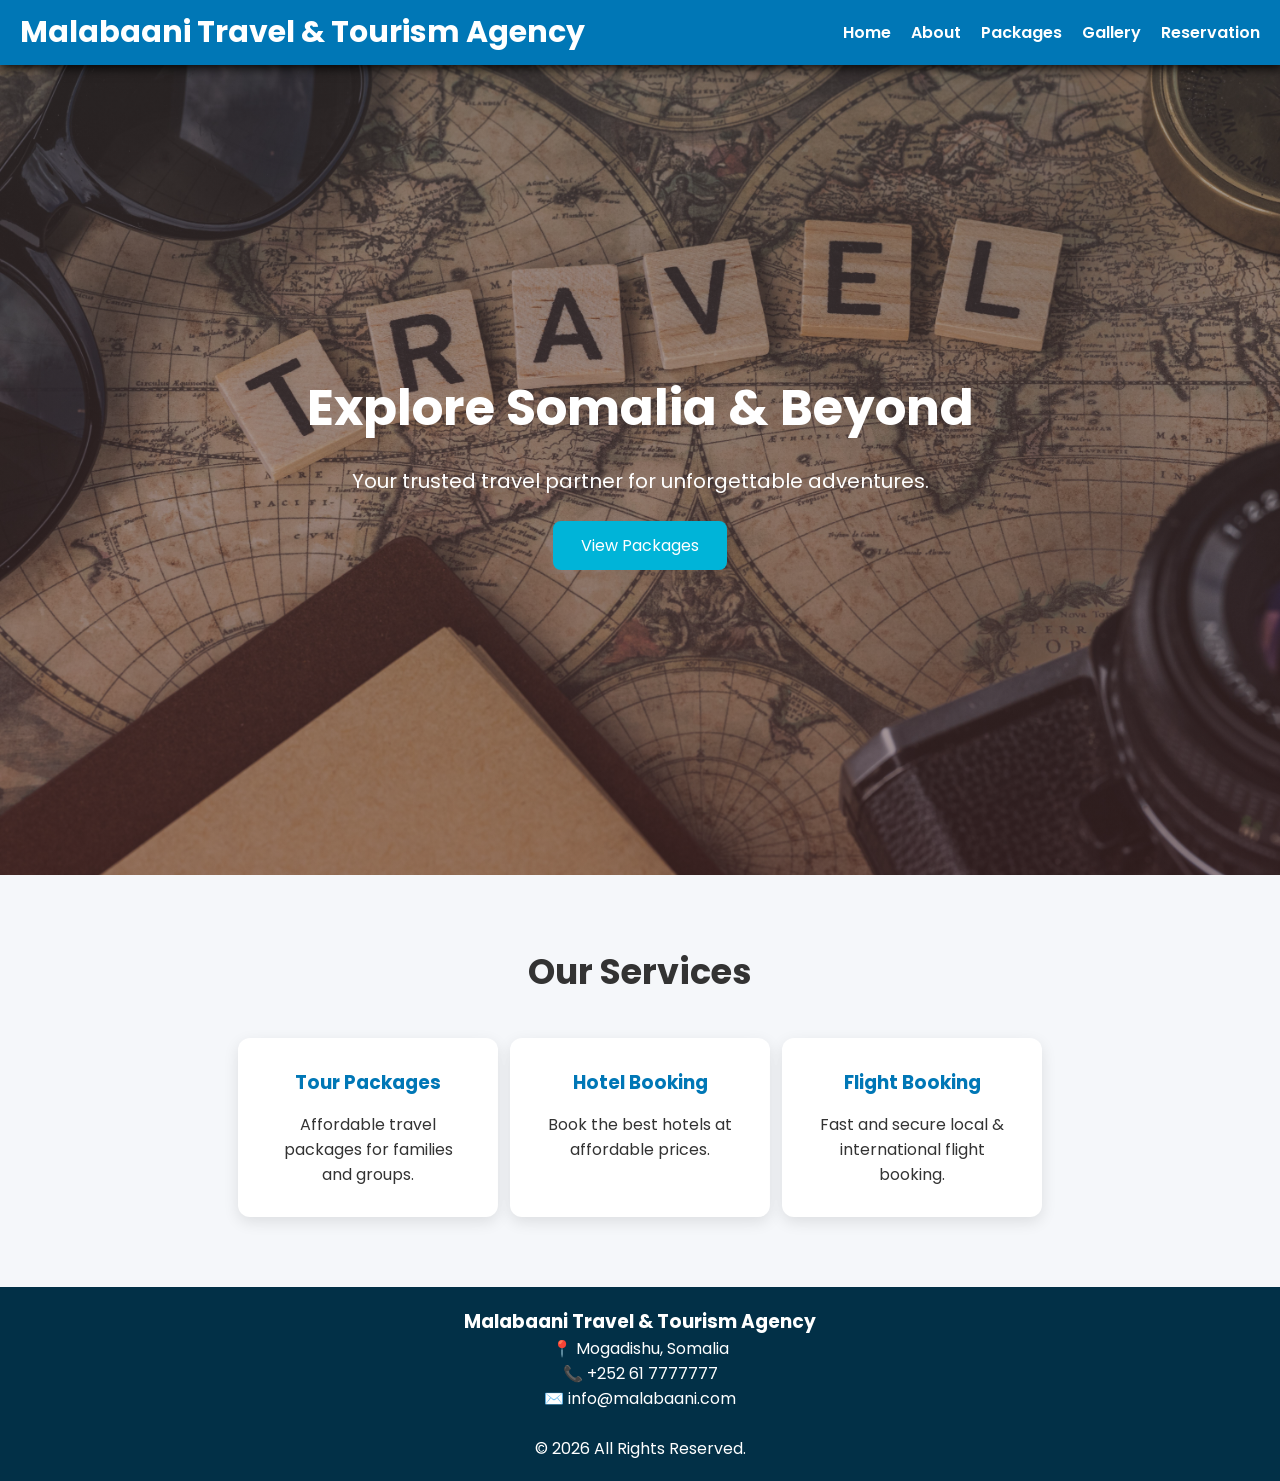
==== index.html @ 7177ce8c "good bye" ====
<!DOCTYPE html>
<html lang="en">

<head>
    <title>Malabaani Travel & Tourism Agency</title>

    <link rel="stylesheet" href="styles.css">

    <link href="https://fonts.googleapis.com/css2?family=Poppins:wght@300;400;600;700&display=swap" rel="stylesheet">
</head>

<body>

    <header>

        <div class="logo">
            <h1>Malabaani Travel & Tourism Agency</h1>
        </div>

        <nav>

            <ul>

                <li><a href="index.html">Home</a></li>
                <li><a href="about.html">About</a></li>
                <li><a href="packages.html">Packages</a></li>
                <li><a href="gallery.html">Gallery</a></li>
                <li><a href="contact.html">Reservation</a></li>

            </ul>

        </nav>

    </header>

    <section class="shaqo">

        <h2>Explore Somalia & Beyond</h2>

        <p>
            Your trusted travel partner for unforgettable adventures.
        </p>

        <a href="packages.html" class="xariif">
            View Packages
        </a>

    </section>

    <section class="adeeg">

        <h2>Our Services</h2>

        <div class="cards">

            <div class="card">
                <h3>Tour Packages</h3>
                <p>Affordable travel packages for families and groups.</p>
            </div>

            <div class="card">
                <h3>Hotel Booking</h3>
                <p>Book the best hotels at affordable prices.</p>
            </div>

            <div class="card">
                <h3>Flight Booking</h3>
                <p>Fast and secure local & international flight booking.</p>
            </div>

        </div>

    </section>

    <footer>

        <h3>Malabaani Travel & Tourism Agency</h3>

        <p>📍 Mogadishu, Somalia</p>

        <p>📞 +252 61 7777777</p>

        <p>✉️ info@malabaani.com</p><br>


        <p>© 2026 All Rights Reserved.</p>

    </footer>

</body>

</html>
---- styles.css ----
* {
    margin: 0;
    padding: 0;
    box-sizing: border-box;
}

body {
    font-family: 'Poppins', sans-serif;
    background: #f5f7fa;
    color: #333;
    padding-top: 65px;
}

header {
    display: flex;
    justify-content: space-between;
    align-items: center;
    background: #0077b6;
    color: white;
    padding: 10px 20px;
    position: fixed;
    top: 0;
    left: 0;
    width: 100%;
    z-index: 1000;
    box-shadow: 2px 3px 10px rgba(1, 1, 1, 0.9);
}

.logo {
    display: flex;
    align-items: center;
}

.logo h1 {
    font-size: 30px;
}

nav ul {
    display: flex;
    list-style: none;
}

nav ul li {
    margin-left: 20px;
}

nav ul li a {
    color: white;
    text-decoration: none;
    font-weight: 600;
    transition: .3s;
}

nav ul li a:hover {
    color: #ffd60a;
}

.shaqo {
    height: 90vh;
    display: flex;
    flex-direction: column;
    justify-content: center;
    align-items: center;
    text-align: center;
    background: linear-gradient(rgba(54, 43, 43, 0.45), rgba(66, 27, 27, 0.45)),
        url("dalxiis.jpg");
    background-size: cover;
    background-position: center;
    color: white;
}

.shaqo h2 {
    font-size: 50px;
    margin-bottom: 20px;
}

.shaqo p {
    font-size: 20px;
    margin-bottom: 25px;
}

.xariif {
    display: block;
    background: #00b4d8;
    color: white;
    padding: 12px 28px;
    text-decoration: none;
    border-radius: 8px;
    transition: .3s;
}

.adeeg {
    padding: 70px 40px;
    text-align: center;
}

.adeeg h2 {
    margin-bottom: 40px;
    font-size: 35px;
}

.cards {
    display: flex;
    justify-content: center;
    gap: 12px;
    flex-wrap: wrap;
}

.card {
    background: white;
    width: 260px;
    padding: 30px;
    border-radius: 12px;
    box-shadow: 0 5px 15px rgba(0, 0, 0, .1);
    transition: .3s;
}

.card:hover {
    transform: translateY(-10px);
}

.card h3 {
    margin-bottom: 15px;
    color: #0077b6;
}

footer {
    background: #023047;
    color: white;
    text-align: center;
    padding: 20px;
}

@media screen and (max-width:576px){

    body{
        padding-top:130px;
    }

    header{
        flex-direction:column;
        padding:15px;
        gap:15px;
    }

    .logo h1{
        font-size:22px;
        text-align:center;
    }

    nav ul{
        flex-direction:column;
        align-items:center;
        gap:12px;
    }

    nav ul li{
        margin:0;
    }

    .shaqo{
        min-height:70vh;
        padding:20px;
    }

    .shaqo h2{
        font-size:32px;
    }

    .shaqo p{
        font-size:17px;
    }

    .adeeg{
        padding:40px 20px;
    }

    .cards{
        flex-direction:column;
        align-items:center;
    }

    .card{
        width:100%;
    }

    .one{
        width:100%;
        padding:20px;
    }

    form{
        width:100%;
    }

    .gallery img{
        width:100%;
        height:auto;
    }

    table{
        display:block;
        overflow-x:auto;
    }

}

@media screen and (min-width:577px) and (max-width:768px){

    body{
        padding-top:100px;
    }

    header{
        flex-direction:column;
        gap:15px;
    }

    .logo h1{
        font-size:28px;
        text-align:center;
    }

    nav ul{
        justify-content:center;
        flex-wrap:wrap;
        gap:15px;
    }

    nav ul li{
        margin:0;
    }

    .shaqo{
        min-height:80vh;
    }

    .shaqo h2{
        font-size:42px;
    }

    .cards{
        justify-content:center;
    }

    .card{
        width:45%;
    }

    .gallery img{
        width:45%;
        height:220px;
    }

    .one{
        width:90%;
    }

    form{
        width:90%;
    }

    table{
        display:block;
        overflow-x:auto;
    }

}


.one {
    background: white;
    width: 70%;
    margin: auto;
    padding: 40px;
    border-radius: 12px;
    box-shadow: 0 5px 15px rgba(0, 0, 0, .1);

}

table {
    width: 100%;
    border-collapse: collapse;
    margin-top: 20px;
}

table th,
table td {
    border: 1px solid #333;
    padding: 12px;
    text-align: center;
}

table th {
    background: #0077b6;
    color: white;
}

.gallery {
    display: flex;
    flex-wrap: wrap;
    justify-content: center;
    gap: 20px;
    margin-top: 10px;
}

.gallery img {
    width: 300px;
    height: 200px;
    border-radius: 10px;
    box-shadow: 0 4px 10px rgba(0, 0, 0, .2);
    transition: 0.3s;
}

.gallery img:hover {
    transform: scale(1.05);
}

form {
    width: 60%;
    border-radius: 10px;
    box-shadow: 2px 3px 15px rgba(0, 0, 0, 0.3);
    padding: 20px;
    margin: auto;
    display: flex;
    flex-direction: column;
}

form label {
    margin-top: 15px;
    font-weight: bold;
}

form input,
form select,
form textarea {
    padding: 10px;
    margin-top: 5px;
    border: 1px solid #ccc;
    border-radius: 15px;
    font-size: 16px;
}

form .xariif {
    margin-top: 20px;
}

.xariif:hover {
    background: #0096c7;
}
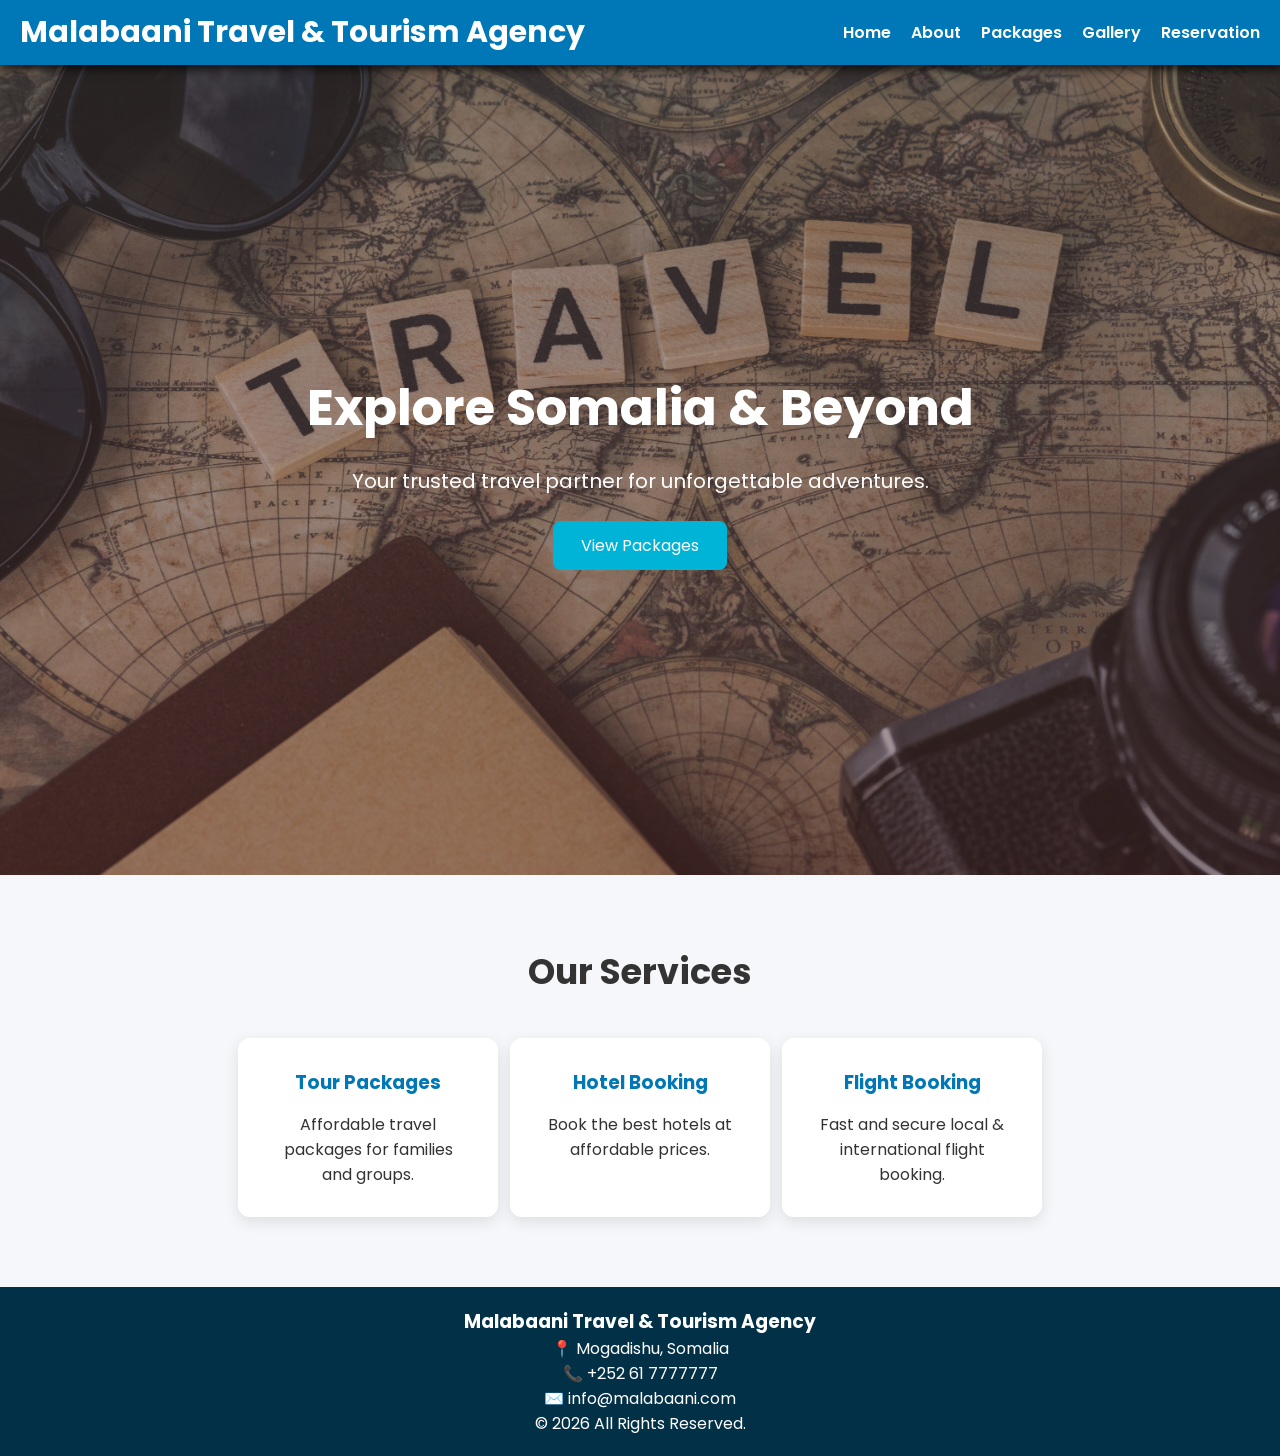
==== commit 0152d4e7: "good bye" ====
--- a/index.html
+++ b/index.html
@@ -2,6 +2,8 @@
 <html lang="en">
 
 <head>
+    <meta charset="UTF-8">
+    <meta name="viewport" content="width=device-width, initial-scale=1.0">
     <title>Malabaani Travel & Tourism Agency</title>
 
     <link rel="stylesheet" href="styles.css">
@@ -80,8 +82,7 @@
 
         <p>📞 +252 61 7777777</p>
 
-        <p>✉️ info@malabaani.com</p><br>
-
+        <p>✉️ info@malabaani.com</p>
 
         <p>© 2026 All Rights Reserved.</p>
 
--- a/styles.css
+++ b/styles.css
@@ -16,7 +16,7 @@
     justify-content: space-between;
     align-items: center;
     background: #0077b6;
-    color: white;
+    color: rgb(255, 255, 255);
     padding: 10px 20px;
     position: fixed;
     top: 0;
@@ -52,7 +52,7 @@
 }
 
 nav ul li a:hover {
-    color: #ffd60a;
+    color: #0afffb;
 }
 
 .shaqo {
@@ -131,142 +131,6 @@
     padding: 20px;
 }
 
-@media screen and (max-width:576px){
-
-    body{
-        padding-top:130px;
-    }
-
-    header{
-        flex-direction:column;
-        padding:15px;
-        gap:15px;
-    }
-
-    .logo h1{
-        font-size:22px;
-        text-align:center;
-    }
-
-    nav ul{
-        flex-direction:column;
-        align-items:center;
-        gap:12px;
-    }
-
-    nav ul li{
-        margin:0;
-    }
-
-    .shaqo{
-        min-height:70vh;
-        padding:20px;
-    }
-
-    .shaqo h2{
-        font-size:32px;
-    }
-
-    .shaqo p{
-        font-size:17px;
-    }
-
-    .adeeg{
-        padding:40px 20px;
-    }
-
-    .cards{
-        flex-direction:column;
-        align-items:center;
-    }
-
-    .card{
-        width:100%;
-    }
-
-    .one{
-        width:100%;
-        padding:20px;
-    }
-
-    form{
-        width:100%;
-    }
-
-    .gallery img{
-        width:100%;
-        height:auto;
-    }
-
-    table{
-        display:block;
-        overflow-x:auto;
-    }
-
-}
-
-@media screen and (min-width:577px) and (max-width:768px){
-
-    body{
-        padding-top:100px;
-    }
-
-    header{
-        flex-direction:column;
-        gap:15px;
-    }
-
-    .logo h1{
-        font-size:28px;
-        text-align:center;
-    }
-
-    nav ul{
-        justify-content:center;
-        flex-wrap:wrap;
-        gap:15px;
-    }
-
-    nav ul li{
-        margin:0;
-    }
-
-    .shaqo{
-        min-height:80vh;
-    }
-
-    .shaqo h2{
-        font-size:42px;
-    }
-
-    .cards{
-        justify-content:center;
-    }
-
-    .card{
-        width:45%;
-    }
-
-    .gallery img{
-        width:45%;
-        height:220px;
-    }
-
-    .one{
-        width:90%;
-    }
-
-    form{
-        width:90%;
-    }
-
-    table{
-        display:block;
-        overflow-x:auto;
-    }
-
-}
-
 
 .one {
     background: white;
@@ -292,8 +156,13 @@
 }
 
 table th {
-    background: #0077b6;
-    color: white;
+    background: #2f8cd8;
+    color: white;
+}
+
+table tr:hover {
+    background-color: #9b9a9a;
+    color: #f5f7fa;
 }
 
 .gallery {
@@ -308,7 +177,7 @@
     width: 300px;
     height: 200px;
     border-radius: 10px;
-    box-shadow: 0 4px 10px rgba(0, 0, 0, .2);
+    box-shadow: 0 4px 10px rgba(250, 3, 3, 0.2);
     transition: 0.3s;
 }
 
@@ -336,7 +205,7 @@
 form textarea {
     padding: 10px;
     margin-top: 5px;
-    border: 1px solid #ccc;
+    border: 1px solid #9b9a9a;
     border-radius: 15px;
     font-size: 16px;
 }
@@ -345,6 +214,120 @@
     margin-top: 20px;
 }
 
+fieldset {
+    width: 100%;
+    border-radius: 10px;
+    padding: 20px;
+    margin: auto;
+    display: flex;
+    flex-direction: column;
+    border: 3px solid black;
+}
+
+legend {
+    border: 1px dashed black;
+    margin-right: auto;
+    font-weight: bold;
+}
+
 .xariif:hover {
-    background: #0096c7;
+    background: #34c347;
+}
+
+
+@media screen and (min-width:577px) and (max-width:768px) {
+
+    body {
+        padding-top: 100px;
+        width: 95%;
+        margin: auto;
+    }
+
+    header {
+        flex-direction: column;
+        align-items: center;
+        padding: 15px;
+    }
+
+    .logo h1 {
+        font-size: 28px;
+        text-align: center;
+    }
+
+    nav ul {
+        display: flex;
+        justify-content: center;
+        flex-wrap: wrap;
+        gap: 10px;
+    }
+
+    nav ul li a {
+        font-size: 14px;
+    }
+
+    .shaqo {
+        height: auto;
+        background-position: center;
+        background-size: cover;
+
+    }
+
+    .shaqo h2 {
+        font-size: 42px;
+    }
+
+    .cards {
+        justify-content: center;
+    }
+
+    .card {
+        width: 45%;
+    }
+
+    .gallery {
+        display: grid;
+        grid-template-columns: 1fr;
+        gap: 15px;
+        padding: 10px;
+    }
+
+    .gallery img {
+        width: 200%;
+        height: auto;
+    }
+
+    .one {
+        width: 90%;
+    }
+
+    form {
+        width: 90%;
+        height: auto;
+    }
+
+    table {
+        display: block;
+        overflow-x: auto;
+    }
+
+    h1 {
+        font-size: 28px;
+        text-align: center;
+    }
+
+    h2 {
+        font-size: 24px;
+        text-align: center;
+    }
+
+    p {
+        font-size: 15px;
+        text-align: center;
+    }
+
+    footer {
+        text-align: center;
+        padding: 15px;
+    }
+
 }
